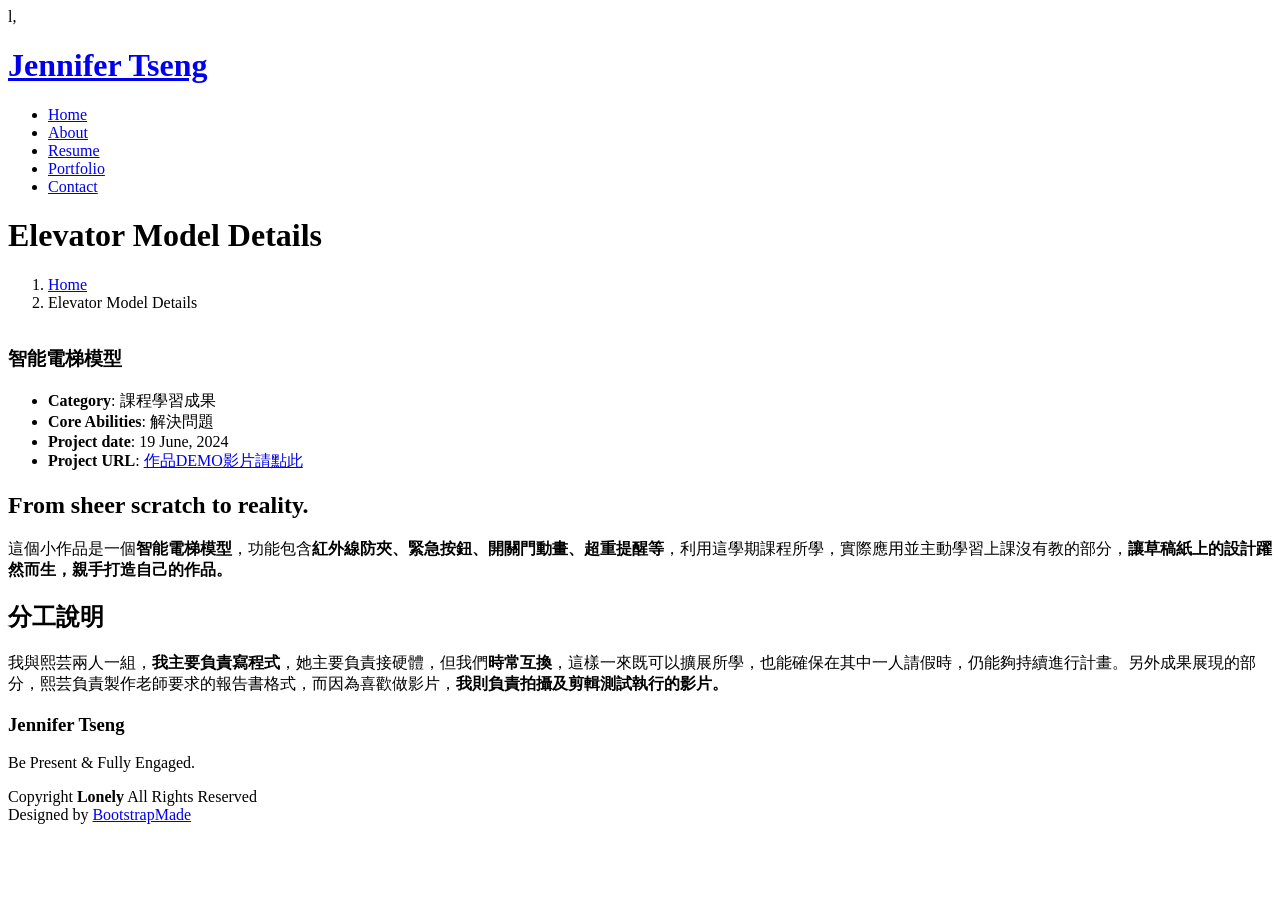
==== jennifer_personal_website/portfolio-details - elevator.html @ ea2605cb "Add files via upload" ====
l,<!DOCTYPE html>
<html lang="en">

<head>
  <meta charset="utf-8">
  <meta content="width=device-width, initial-scale=1.0" name="viewport">
  <title>Elevator Details</title>
  <meta name="description" content="">
  <meta name="keywords" content="">

  <!-- Favicons -->
  <link href="assets/img/favicon.png" rel="icon">
  <link href="assets/img/apple-touch-icon.png" rel="apple-touch-icon">

  <!-- Fonts -->
  <link href="https://fonts.googleapis.com" rel="preconnect">
  <link href="https://fonts.gstatic.com" rel="preconnect" crossorigin>
  <link href="https://fonts.googleapis.com/css2?family=Roboto:ital,wght@0,100;0,300;0,400;0,500;0,700;0,900;1,100;1,300;1,400;1,500;1,700;1,900&family=Poppins:ital,wght@0,100;0,200;0,300;0,400;0,500;0,600;0,700;0,800;0,900;1,100;1,200;1,300;1,400;1,500;1,600;1,700;1,800;1,900&family=Playfair+Display:ital,wght@0,400;0,500;0,600;0,700;0,800;0,900;1,400;1,500;1,600;1,700;1,800;1,900&display=swap" rel="stylesheet">

  <!-- Vendor CSS Files -->
  <link href="assets/vendor/bootstrap/css/bootstrap.min.css" rel="stylesheet">
  <link href="assets/vendor/bootstrap-icons/bootstrap-icons.css" rel="stylesheet">
  <link href="assets/vendor/aos/aos.css" rel="stylesheet">
  <link href="assets/vendor/glightbox/css/glightbox.min.css" rel="stylesheet">
  <link href="assets/vendor/swiper/swiper-bundle.min.css" rel="stylesheet">

  <!-- Main CSS File -->
  <link href="assets/css/main.css" rel="stylesheet">

  <!-- =======================================================
  * Template Name: Lonely
  * Template URL: https://bootstrapmade.com/free-html-bootstrap-template-lonely/
  * Updated: Aug 07 2024 with Bootstrap v5.3.3
  * Author: BootstrapMade.com
  * License: https://bootstrapmade.com/license/
  ======================================================== -->
</head>

<body class="portfolio-details-page">

  <header id="header" class="header d-flex align-items-center sticky-top">
    <div class="container-fluid container-xl position-relative d-flex align-items-center justify-content-between">

      <a href="index.html" class="logo d-flex align-items-center">
        <!-- Uncomment the line below if you also wish to use an image logo -->
        <!-- <img src="assets/img/logo.png" alt=""> -->
        <h1 class="sitename">Jennifer Tseng</h1>
      </a>

      <nav id="navmenu" class="navmenu">
        <ul>
          <li><a href="#hero" class="active">Home</a></li>
          <li><a href="#about">About</a></li>
          <li><a href="#resume">Resume</a></li>
          <li><a href="#portfolio">Portfolio</a></li>
          <li><a href="#contact">Contact</a></li>
        </ul>
        <i class="mobile-nav-toggle d-xl-none bi bi-list"></i>
      </nav>

    </div>
  </header>

  <main class="main">

    <!-- Page Title -->
    <div class="page-title light-background">
      <div class="container d-lg-flex justify-content-between align-items-center">
        <h1 class="mb-2 mb-lg-0">Elevator Model Details</h1>
        <nav class="breadcrumbs">
          <ol>
            <li><a href="index.html">Home</a></li>
            <li class="current">Elevator Model Details</li>
          </ol>
        </nav>
      </div>
    </div><!-- End Page Title -->

    <!-- Portfolio Details Section -->
    <section id="portfolio-details" class="portfolio-details section">

      <div class="container" data-aos="fade-up" data-aos-delay="100">

        <div class="row gy-4">

          <div class="col-lg-8">
            <div class="portfolio-details-slider swiper init-swiper">

              <script type="application/json" class="swiper-config">
                {
                  "loop": true,
                  "speed": 600,
                  "autoplay": {
                    "delay": 2000
                  },
                  "slidesPerView": "auto",
                  "pagination": {
                    "el": ".swiper-pagination",
                    "type": "bullets",
                    "clickable": true
                  }
                }
              </script>

              <div class="swiper-wrapper align-items-center">

                <div class="swiper-slide">
                  <img src="assets/img/portfolio/elevatorgrouppic.jpg" alt="">
                </div>

                <div class="swiper-slide">
                  <img src="assets/img/portfolio/elevatormodel.jpg" alt="">
                </div>

                <div class="swiper-slide">
                  <img src="assets/img/portfolio/elevatormyself1.png" alt="">
                </div>

                <div class="swiper-slide">
                  <img src="assets/img/portfolio/elevatordraft1.png" alt="">
                </div>

              </div>
              <div class="swiper-pagination"></div>
            </div>
          </div>

          <div class="col-lg-4">
            <div class="portfolio-info" data-aos="fade-up" data-aos-delay="200">
              <h3>智能電梯模型</h3>
              <ul>
                <li><strong>Category</strong>: 課程學習成果</li>
                <li><strong>Core Abilities</strong>: 解決問題</li>
                <li><strong>Project date</strong>: 19 June, 2024</li>
                <li><strong>Project URL</strong>: <a href="https://youtu.be/ojmqBmS9vUo?si=qisexC3X94gWnbJB" target="_blank"</a>作品DEMO影片請點此</a></li>
              </ul>
            </div>
            <div class="portfolio-description" data-aos="fade-up" data-aos-delay="300">
              <h2>From sheer scratch to reality.</h2>
              <p>
                這個小作品是一個<strong>智能電梯模型</strong>，功能包含<strong>紅外線防夾、緊急按鈕、開關門動畫、超重提醒等</strong>，利用這學期課程所學，實際應用並主動學習上課沒有教的部分，<strong>讓草稿紙上的設計躍然而生，親手打造自己的作品。</strong>
              </p>
            </div>
          </div>

        </div>

      </div>

    </section><!-- /Portfolio Details Section -->
	
	<!-- Distribution Section -->
    <section id="distribution" class="distribution section">

      <!-- Section Title -->
      <div class="container section-title" data-aos="fade-up">
        <h2>分工說明</h2>
        <p>我與熙芸兩人一組，<strong>我主要負責寫程式</strong>，她主要負責接硬體，但我們<strong>時常互換</strong>，這樣一來既可以擴展所學，也能確保在其中一人請假時，仍能夠持續進行計畫。另外成果展現的部分，熙芸負責製作老師要求的報告書格式，而因為喜歡做影片，<strong>我則負責拍攝及剪輯測試執行的影片。</strong></p>
      </div><!-- End Section Title -->

    </section><!-- /Distribution Section -->

  </main>

  <footer id="footer" class="footer light-background">
    <div class="container">
      <h3 class="sitename">Jennifer Tseng</h3>
      <p>Be Present & Fully Engaged.</p>
     
      <div class="container">
        <div class="copyright">
          <span>Copyright</span> <strong class="px-1 sitename">Lonely</strong> <span>All Rights Reserved</span>
        </div>
        <div class="credits">
          <!-- All the links in the footer should remain intact. -->
          <!-- You can delete the links only if you've purchased the pro version. -->
          <!-- Licensing information: https://bootstrapmade.com/license/ -->
          <!-- Purchase the pro version with working PHP/AJAX contact form: [buy-url] -->
          Designed by <a href="https://bootstrapmade.com/">BootstrapMade</a>
        </div>
      </div>
    </div>
  </footer>

  <!-- Scroll Top -->
  <a href="#" id="scroll-top" class="scroll-top d-flex align-items-center justify-content-center"><i class="bi bi-arrow-up-short"></i></a>

  <!-- Preloader -->
  <div id="preloader"></div>

  <!-- Vendor JS Files -->
  <script src="assets/vendor/bootstrap/js/bootstrap.bundle.min.js"></script>
  <script src="assets/vendor/php-email-form/validate.js"></script>
  <script src="assets/vendor/aos/aos.js"></script>
  <script src="assets/vendor/waypoints/noframework.waypoints.js"></script>
  <script src="assets/vendor/glightbox/js/glightbox.min.js"></script>
  <script src="assets/vendor/imagesloaded/imagesloaded.pkgd.min.js"></script>
  <script src="assets/vendor/isotope-layout/isotope.pkgd.min.js"></script>
  <script src="assets/vendor/swiper/swiper-bundle.min.js"></script>

  <!-- Main JS File -->
  <script src="assets/js/main.js"></script>

</body>

</html>
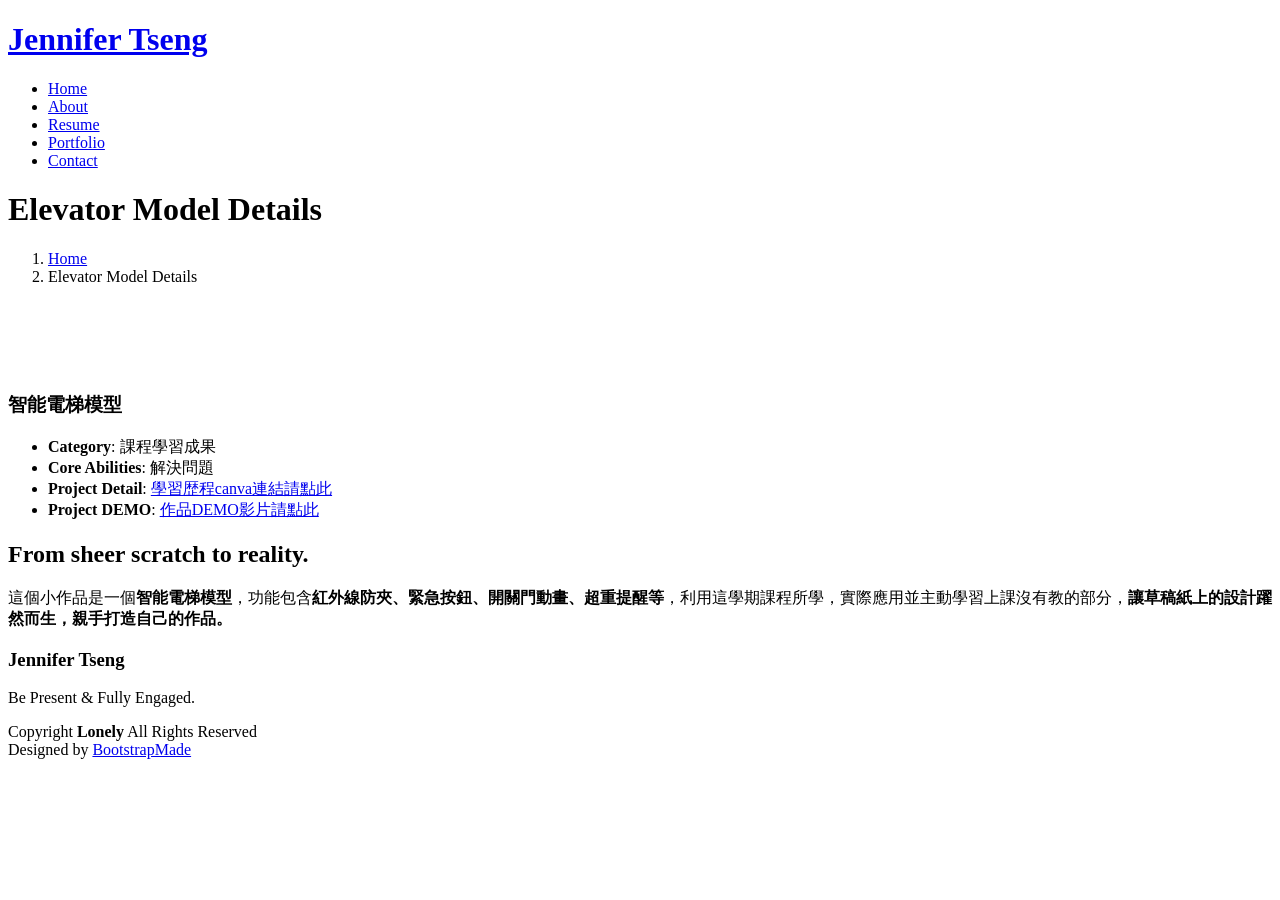
==== commit 9d064728: "Add files via upload" ====
--- a/jennifer_personal_website/portfolio-details - elevator.html
+++ b/jennifer_personal_website/portfolio-details - elevator.html
@@ -1,4 +1,4 @@
-l,<!DOCTYPE html>
+<!DOCTYPE html>
 <html lang="en">
 
 <head>
@@ -49,11 +49,11 @@
 
       <nav id="navmenu" class="navmenu">
         <ul>
-          <li><a href="#hero" class="active">Home</a></li>
-          <li><a href="#about">About</a></li>
-          <li><a href="#resume">Resume</a></li>
-          <li><a href="#portfolio">Portfolio</a></li>
-          <li><a href="#contact">Contact</a></li>
+          <li><a href="index.html#hero" class="active">Home</a></li>
+          <li><a href="index.html#about">About</a></li>
+          <li><a href="index.html#resume">Resume</a></li>
+          <li><a href="index.html#portfolio">Portfolio</a></li>
+          <li><a href="index.html#contact">Contact</a></li>
         </ul>
         <i class="mobile-nav-toggle d-xl-none bi bi-list"></i>
       </nav>
@@ -131,8 +131,8 @@
               <ul>
                 <li><strong>Category</strong>: 課程學習成果</li>
                 <li><strong>Core Abilities</strong>: 解決問題</li>
-                <li><strong>Project date</strong>: 19 June, 2024</li>
-                <li><strong>Project URL</strong>: <a href="https://youtu.be/ojmqBmS9vUo?si=qisexC3X94gWnbJB" target="_blank"</a>作品DEMO影片請點此</a></li>
+                <li><strong>Project Detail</strong>: <a href="https://www.canva.com/design/DAGLR5qBzkM/R9A05ChdqPCqh1ettXgs6w/view?utm_content=DAGLR5qBzkM&utm_campaign=designshare&utm_medium=link2&utm_source=uniquelinks&utlId=h58aae5ec79" target="_blank"</a>學習歴程canva連結請點此</a></li>
+                <li><strong>Project DEMO</strong>: <a href="https://youtu.be/ojmqBmS9vUo?si=qisexC3X94gWnbJB" target="_blank"</a>作品DEMO影片請點此</a></li>
               </ul>
             </div>
             <div class="portfolio-description" data-aos="fade-up" data-aos-delay="300">
@@ -149,16 +149,7 @@
 
     </section><!-- /Portfolio Details Section -->
 	
-	<!-- Distribution Section -->
-    <section id="distribution" class="distribution section">
-
-      <!-- Section Title -->
-      <div class="container section-title" data-aos="fade-up">
-        <h2>分工說明</h2>
-        <p>我與熙芸兩人一組，<strong>我主要負責寫程式</strong>，她主要負責接硬體，但我們<strong>時常互換</strong>，這樣一來既可以擴展所學，也能確保在其中一人請假時，仍能夠持續進行計畫。另外成果展現的部分，熙芸負責製作老師要求的報告書格式，而因為喜歡做影片，<strong>我則負責拍攝及剪輯測試執行的影片。</strong></p>
-      </div><!-- End Section Title -->
-
-    </section><!-- /Distribution Section -->
+	
 
   </main>
 
